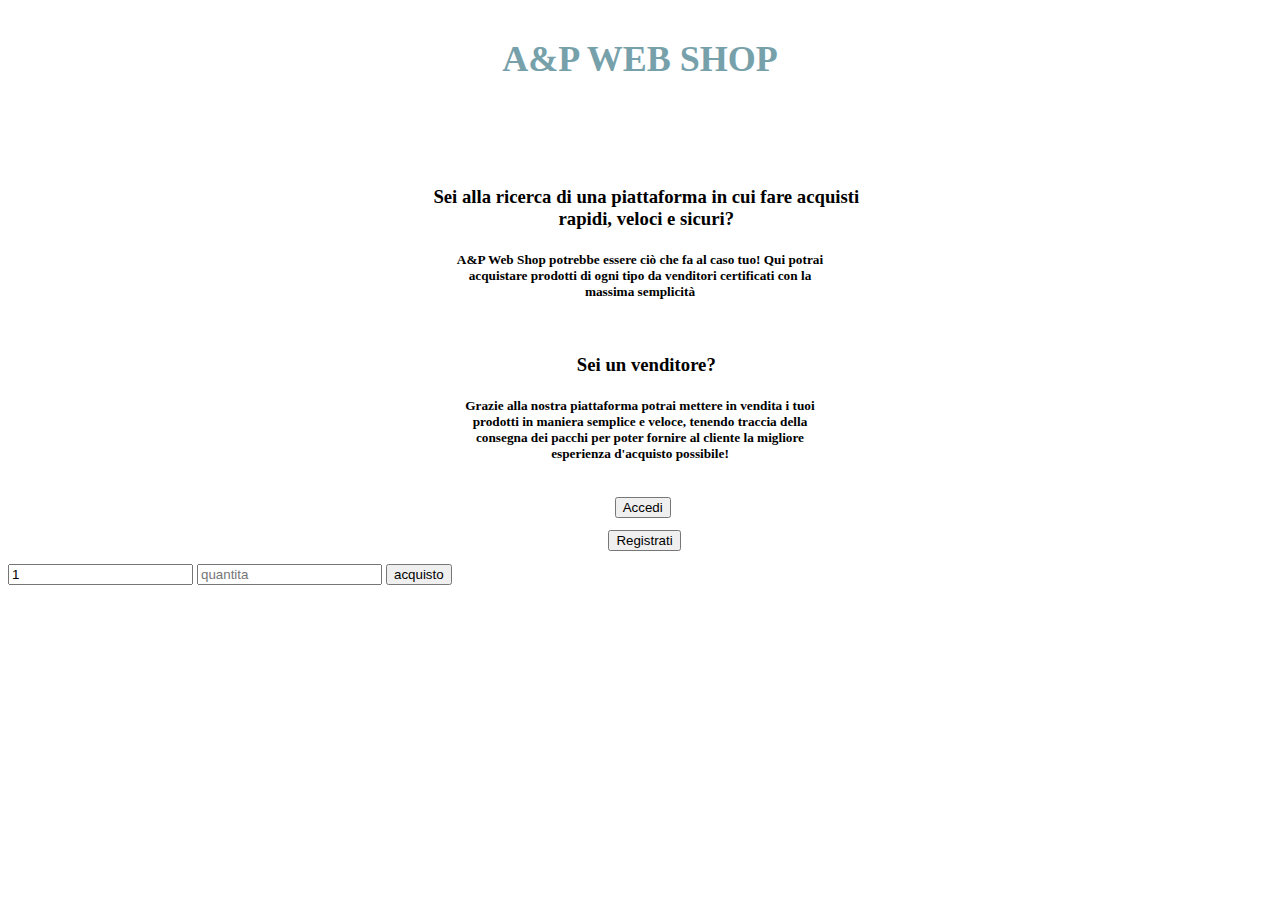
==== piattaforma/index.html @ 6e470e7d "Aggiornamento effettuaAcquisto()" ====
<!DOCTYPE html>
<html lang="it">

    <head>

        <meta charset="UTF-8">
        <title>A&P WEB SHOP</title>

        <link rel="stylesheet" href="style/indexStyle.css">
       <!--  <link rel="stylesheet" href="style/theme.css"> -->

    </head>

    <body>

        <div id="pagina">

            <div id="titolo">
                <h1>A&P WEB SHOP</h1>
            </div>

            <div class="sottoTitolo">
                <h3>Sei alla ricerca di una piattaforma in cui fare acquisti rapidi, veloci e sicuri?</h3>
                <h5>
                    A&P Web Shop potrebbe essere ciò che fa al caso tuo! Qui potrai acquistare prodotti di ogni tipo da venditori
                    certificati con la massima semplicità
                </h5>
            </div>

            <div class="sottoTitolo">
                <h3>Sei un venditore?</h3>
                <h5>
                    Grazie alla nostra piattaforma potrai mettere in vendita i tuoi prodotti in maniera semplice e veloce, tenendo traccia della consegna dei pacchi per poter fornire al cliente la migliore esperienza d'acquisto possibile!
                </h5>
            </div>

            <div id="button">
                <div class="btDiv" style="margin-left: 48%;">
                    <input class="functButton" type="button" onclick="location.href='pages/login.html'" value="Accedi">
                </div>
                
                <div class="btDiv" style="margin-left: 47.5%;">
                    <input class="functButton" type="button" onclick="location.href='pages/registrazione.html'" value="Registrati">
                </div>     
            </div>

        </div>

        <!-- PER TEST TODO: poi eliminalo -->
        <form action="library/controller.php" method="post">
            <input type="text" name="idprodotto" value="1">
            <input type="text" name="quantita" placeholder="quantita">
            <input type="submit" name="azione" value="acquisto">
        </form>
         

    </body>

</html>
---- piattaforma/style/indexStyle.css ----
/*Tema relativo alla pagina index.html*/

#titolo
{
    width: 100%;
    margin-top: 3%;
    padding-bottom: 5%;
    color: rgb(119, 161, 170);
    text-align: center;
    font-size: large;
}

.sottoTitolo
{
    width: 100%;
    padding-bottom: 1%;
    text-align: center;
}

.sottoTitolo h3
{
    margin-left: 33%;
    width: 35%;
}

.sottoTitolo h5
{
    margin-left: 35%;
    width: 30%;
}

#button
{
    width: 100%;
}

.btDiv
{
    width: 50%;
    /*margin-left: calc(48%);*/
    padding-bottom: 1%;
}
---- piattaforma/style/theme.css ----
/*Tema generale del progetto*/


body
{
    background-color: rgba(244, 91, 105, 1);
    font-family: Verdana, Geneva, sans-serif;
    overflow: auto;
}

#pagina
{
    width: 100%;
    overflow: hidden;
    background-color: white;
    padding: 20px 30px 30px 30px;
    border-radius: 10px; /* Bordi smussati */
    position: fixed; 
    top: 10%;
    left: 35%;
    width: 25%; 
    
}
#logo 
{
    display: block;
    margin-left: 100px;
    padding-bottom: 10 px;
}


input[type=text] {
    border-radius: 5px;
    background: #D2D2D2;
    width: 70%;
    border: 0;
    padding: 10px 10px;
    margin-top: 10px;
    right: 10%;
    text-transform: uppercase;
  }


input[type=password] {
    border-radius: 5px;
    background: #D2D2D2;
    border: 0;
    padding: 10px 10px;
    width: 70%;
    right: 10%;
    margin-top: 10px;
    text-transform: uppercase;
}


input[type=submit]{
    cursor: pointer;
    color: #fff;
    font-size: 16px;
    text-transform: uppercase;
    width: 40%;
    border: 0;
    background-color: rgba(244, 91, 105, 1);
    border-radius: 5px;
    margin-top: 10px;
    padding: 10px 10px;

    
}


/*Bottone relativo a funzioni (es. accesso, registrazione)*/
.functButton
{
    height: 35px;
    border-radius: 10%;
    border: 2px solid white;
    background-color: rgb(119, 161, 170);
}
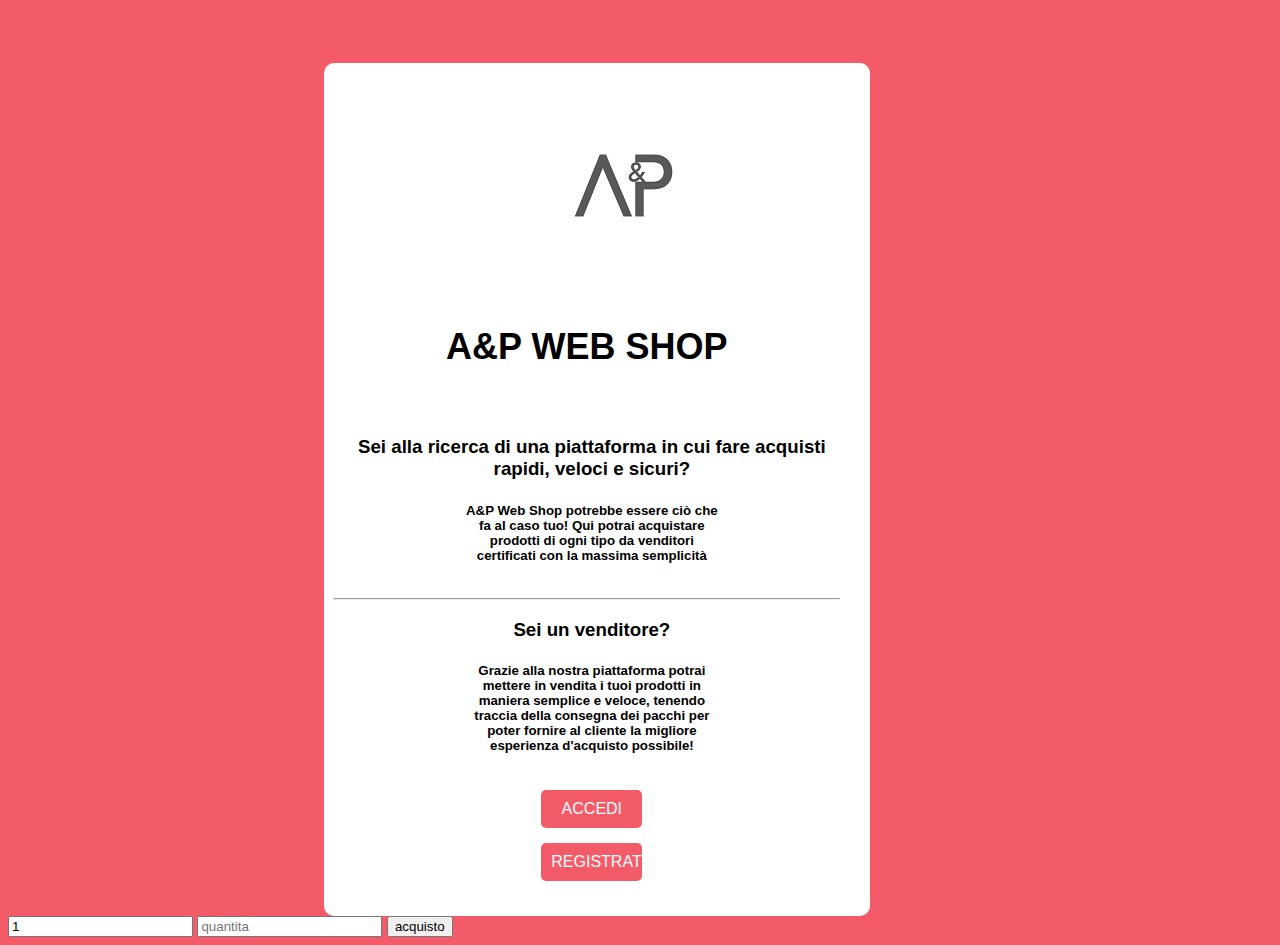
==== commit 2c5866ce: "homepage style 1.0" ====
--- a/piattaforma/index.html
+++ b/piattaforma/index.html
@@ -2,18 +2,22 @@
 <html lang="it">
 
     <head>
+        
 
         <meta charset="UTF-8">
         <title>A&P WEB SHOP</title>
 
         <link rel="stylesheet" href="style/indexStyle.css">
-       <!--  <link rel="stylesheet" href="style/theme.css"> -->
+        <!-- <link rel="stylesheet" href="style/theme.css"> -->
 
     </head>
 
     <body>
 
         <div id="pagina">
+            <div id="logo">
+                <img src="img/logo.png">  
+            </div>
 
             <div id="titolo">
                 <h1>A&P WEB SHOP</h1>
@@ -21,13 +25,15 @@
 
             <div class="sottoTitolo">
                 <h3>Sei alla ricerca di una piattaforma in cui fare acquisti rapidi, veloci e sicuri?</h3>
+                
                 <h5>
                     A&P Web Shop potrebbe essere ciò che fa al caso tuo! Qui potrai acquistare prodotti di ogni tipo da venditori
                     certificati con la massima semplicità
                 </h5>
             </div>
-
+            <hr>
             <div class="sottoTitolo">
+                
                 <h3>Sei un venditore?</h3>
                 <h5>
                     Grazie alla nostra piattaforma potrai mettere in vendita i tuoi prodotti in maniera semplice e veloce, tenendo traccia della consegna dei pacchi per poter fornire al cliente la migliore esperienza d'acquisto possibile!
@@ -35,11 +41,11 @@
             </div>
 
             <div id="button">
-                <div class="btDiv" style="margin-left: 48%;">
+                <div class="btDiv" >
                     <input class="functButton" type="button" onclick="location.href='pages/login.html'" value="Accedi">
                 </div>
                 
-                <div class="btDiv" style="margin-left: 47.5%;">
+                <div class="btDiv" >
                     <input class="functButton" type="button" onclick="location.href='pages/registrazione.html'" value="Registrati">
                 </div>     
             </div>
--- a/piattaforma/style/indexStyle.css
+++ b/piattaforma/style/indexStyle.css
@@ -1,37 +1,85 @@
 /*Tema relativo alla pagina index.html*/
+body
+{
+    background-color: rgba(244, 91, 105, 1);
+    font-family: Verdana, Geneva, sans-serif;
+    overflow: auto;
+}
+
+#pagina
+{
+    width: 80%;
+    overflow: hidden;
+    background-color: white;
+    padding: 10px 30px 30px 10px;
+    border-radius: 10px; /* Bordi smussati */
+    margin-top: 5%;
+    margin-left: 25%;
+    width: 40%; 
+}
+
+#logo 
+{
+    width: 100%;
+    margin-left: 35%;
+    margin-right: 23%;
+    padding-bottom: 10 px;
+}
 
 #titolo
 {
     width: 100%;
     margin-top: 3%;
     padding-bottom: 5%;
-    color: rgb(119, 161, 170);
+   
     text-align: center;
     font-size: large;
 }
 
+body
+{
+    background-color: rgba(244, 91, 105, 1);
+    font-family: Verdana, Geneva, sans-serif;
+    overflow: auto;
+}
 .sottoTitolo
-{
-    width: 100%;
+{   
+    
     padding-bottom: 1%;
     text-align: center;
 }
 
 .sottoTitolo h3
 {
-    margin-left: 33%;
-    width: 35%;
+    margin-left: 1%;
+    width: 100%;
 }
 
 .sottoTitolo h5
 {
-    margin-left: 35%;
-    width: 30%;
+    margin-left: 26%;
+    width: 50%;
 }
 
+.functButton{
+    cursor: pointer;
+   
+    color: #fff;
+    font-size: 16px;
+    text-transform: uppercase;
+    width: 40%;
+    border: 0;
+    background-color: rgba(244, 91, 105, 1);
+    border-radius: 5px;
+    margin-top: 10px;
+    padding: 10px 10px;
+    margin-left: 82%;
+    
+}
 #button
 {
     width: 100%;
+    display:inline-block;
 }
 
 .btDiv
--- a/piattaforma/style/theme.css
+++ b/piattaforma/style/theme.css
@@ -10,7 +10,7 @@
 
 #pagina
 {
-    width: 100%;
+
     overflow: hidden;
     background-color: white;
     padding: 20px 30px 30px 30px;
@@ -23,11 +23,18 @@
 }
 #logo 
 {
-    display: block;
-    margin-left: 100px;
+    margin-left: 23%;
+    margin-right: 23%;
     padding-bottom: 10 px;
 }
 
+
+select {
+    background-color: #D2D2D2;
+    font-size: 17px;
+    text-transform: uppercase;
+     border-radius: 5px;
+}
 
 input[type=text] {
     border-radius: 5px;
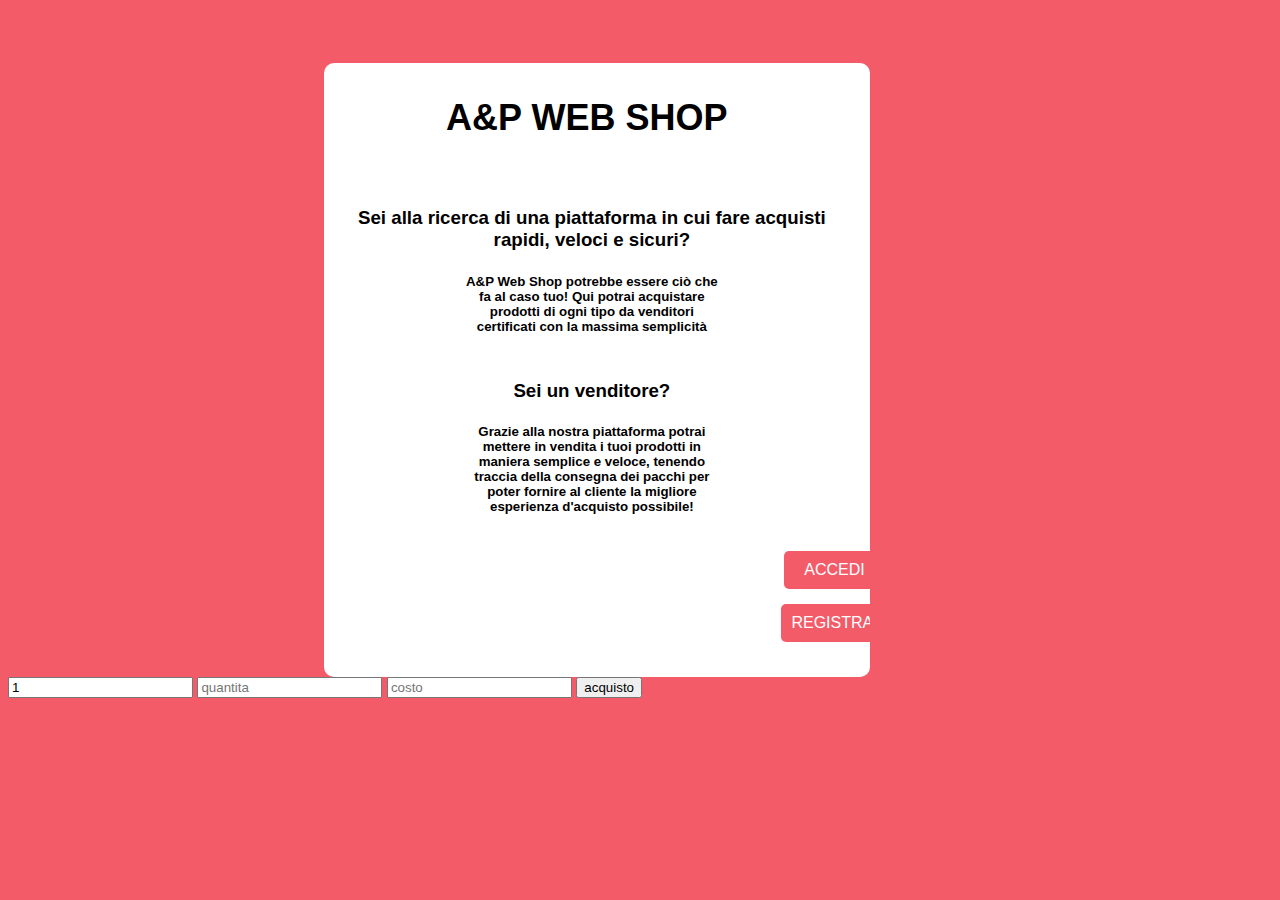
==== commit 2c9a6189: "Completamento funzione acquisto" ====
--- a/piattaforma/index.html
+++ b/piattaforma/index.html
@@ -2,22 +2,18 @@
 <html lang="it">
 
     <head>
-        
 
         <meta charset="UTF-8">
         <title>A&P WEB SHOP</title>
 
         <link rel="stylesheet" href="style/indexStyle.css">
-        <!-- <link rel="stylesheet" href="style/theme.css"> -->
+       <!--  <link rel="stylesheet" href="style/theme.css"> -->
 
     </head>
 
     <body>
 
         <div id="pagina">
-            <div id="logo">
-                <img src="img/logo.png">  
-            </div>
 
             <div id="titolo">
                 <h1>A&P WEB SHOP</h1>
@@ -25,15 +21,13 @@
 
             <div class="sottoTitolo">
                 <h3>Sei alla ricerca di una piattaforma in cui fare acquisti rapidi, veloci e sicuri?</h3>
-                
                 <h5>
                     A&P Web Shop potrebbe essere ciò che fa al caso tuo! Qui potrai acquistare prodotti di ogni tipo da venditori
                     certificati con la massima semplicità
                 </h5>
             </div>
-            <hr>
+
             <div class="sottoTitolo">
-                
                 <h3>Sei un venditore?</h3>
                 <h5>
                     Grazie alla nostra piattaforma potrai mettere in vendita i tuoi prodotti in maniera semplice e veloce, tenendo traccia della consegna dei pacchi per poter fornire al cliente la migliore esperienza d'acquisto possibile!
@@ -41,11 +35,11 @@
             </div>
 
             <div id="button">
-                <div class="btDiv" >
+                <div class="btDiv" style="margin-left: 48%;">
                     <input class="functButton" type="button" onclick="location.href='pages/login.html'" value="Accedi">
                 </div>
                 
-                <div class="btDiv" >
+                <div class="btDiv" style="margin-left: 47.5%;">
                     <input class="functButton" type="button" onclick="location.href='pages/registrazione.html'" value="Registrati">
                 </div>     
             </div>
@@ -56,6 +50,7 @@
         <form action="library/controller.php" method="post">
             <input type="text" name="idprodotto" value="1">
             <input type="text" name="quantita" placeholder="quantita">
+            <input type="text" name="costo" placeholder="costo">
             <input type="submit" name="azione" value="acquisto">
         </form>
          
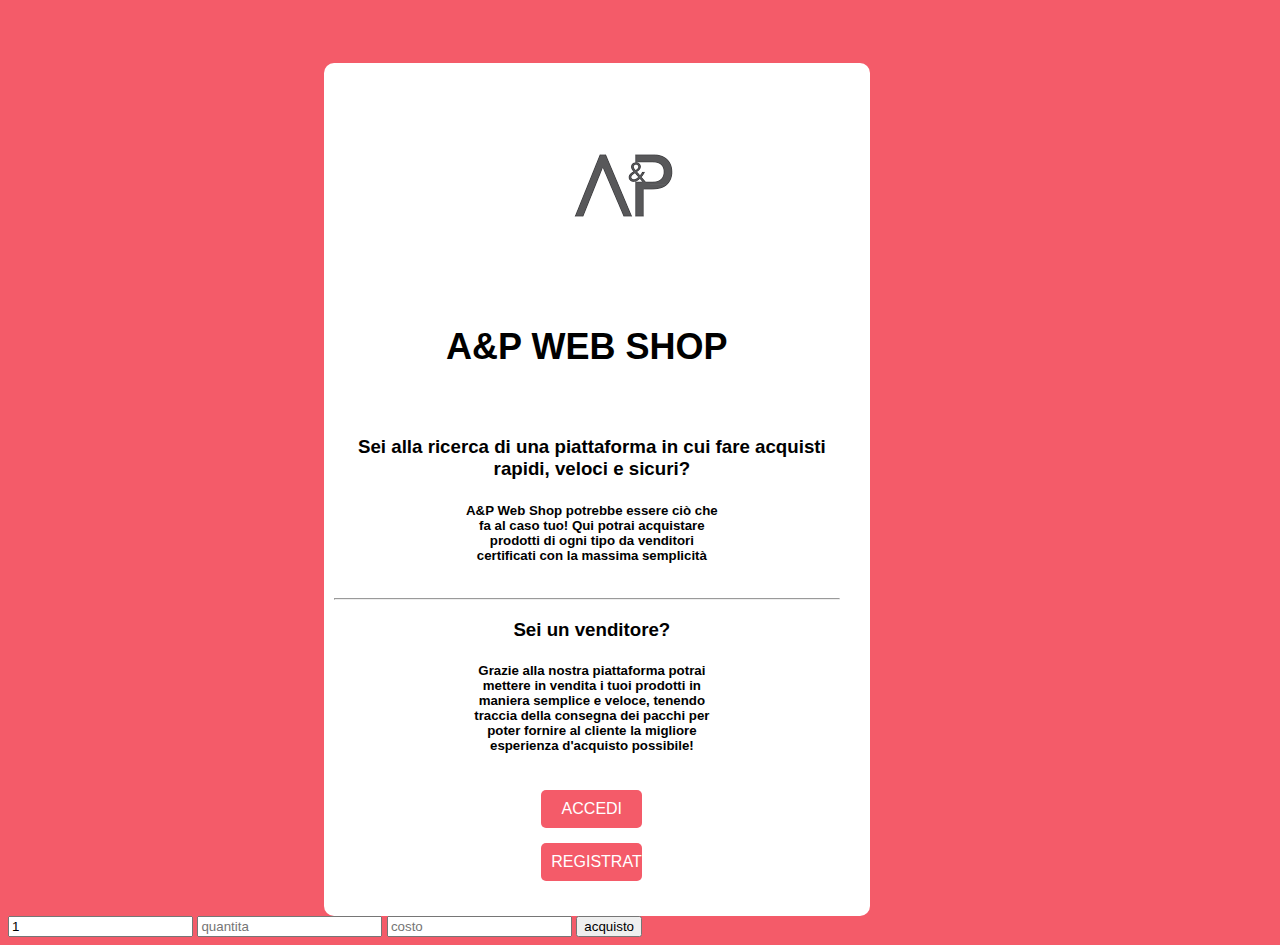
==== commit 9308c77b: "Merge branch 'development' of https://github.com/LucaAnto01/Corriere into development" ====
--- a/piattaforma/index.html
+++ b/piattaforma/index.html
@@ -2,18 +2,22 @@
 <html lang="it">
 
     <head>
+        
 
         <meta charset="UTF-8">
         <title>A&P WEB SHOP</title>
 
         <link rel="stylesheet" href="style/indexStyle.css">
-       <!--  <link rel="stylesheet" href="style/theme.css"> -->
+        <!-- <link rel="stylesheet" href="style/theme.css"> -->
 
     </head>
 
     <body>
 
         <div id="pagina">
+            <div id="logo">
+                <img src="img/logo.png">  
+            </div>
 
             <div id="titolo">
                 <h1>A&P WEB SHOP</h1>
@@ -21,13 +25,15 @@
 
             <div class="sottoTitolo">
                 <h3>Sei alla ricerca di una piattaforma in cui fare acquisti rapidi, veloci e sicuri?</h3>
+                
                 <h5>
                     A&P Web Shop potrebbe essere ciò che fa al caso tuo! Qui potrai acquistare prodotti di ogni tipo da venditori
                     certificati con la massima semplicità
                 </h5>
             </div>
-
+            <hr>
             <div class="sottoTitolo">
+                
                 <h3>Sei un venditore?</h3>
                 <h5>
                     Grazie alla nostra piattaforma potrai mettere in vendita i tuoi prodotti in maniera semplice e veloce, tenendo traccia della consegna dei pacchi per poter fornire al cliente la migliore esperienza d'acquisto possibile!
@@ -35,11 +41,11 @@
             </div>
 
             <div id="button">
-                <div class="btDiv" style="margin-left: 48%;">
+                <div class="btDiv" >
                     <input class="functButton" type="button" onclick="location.href='pages/login.html'" value="Accedi">
                 </div>
                 
-                <div class="btDiv" style="margin-left: 47.5%;">
+                <div class="btDiv" >
                     <input class="functButton" type="button" onclick="location.href='pages/registrazione.html'" value="Registrati">
                 </div>     
             </div>
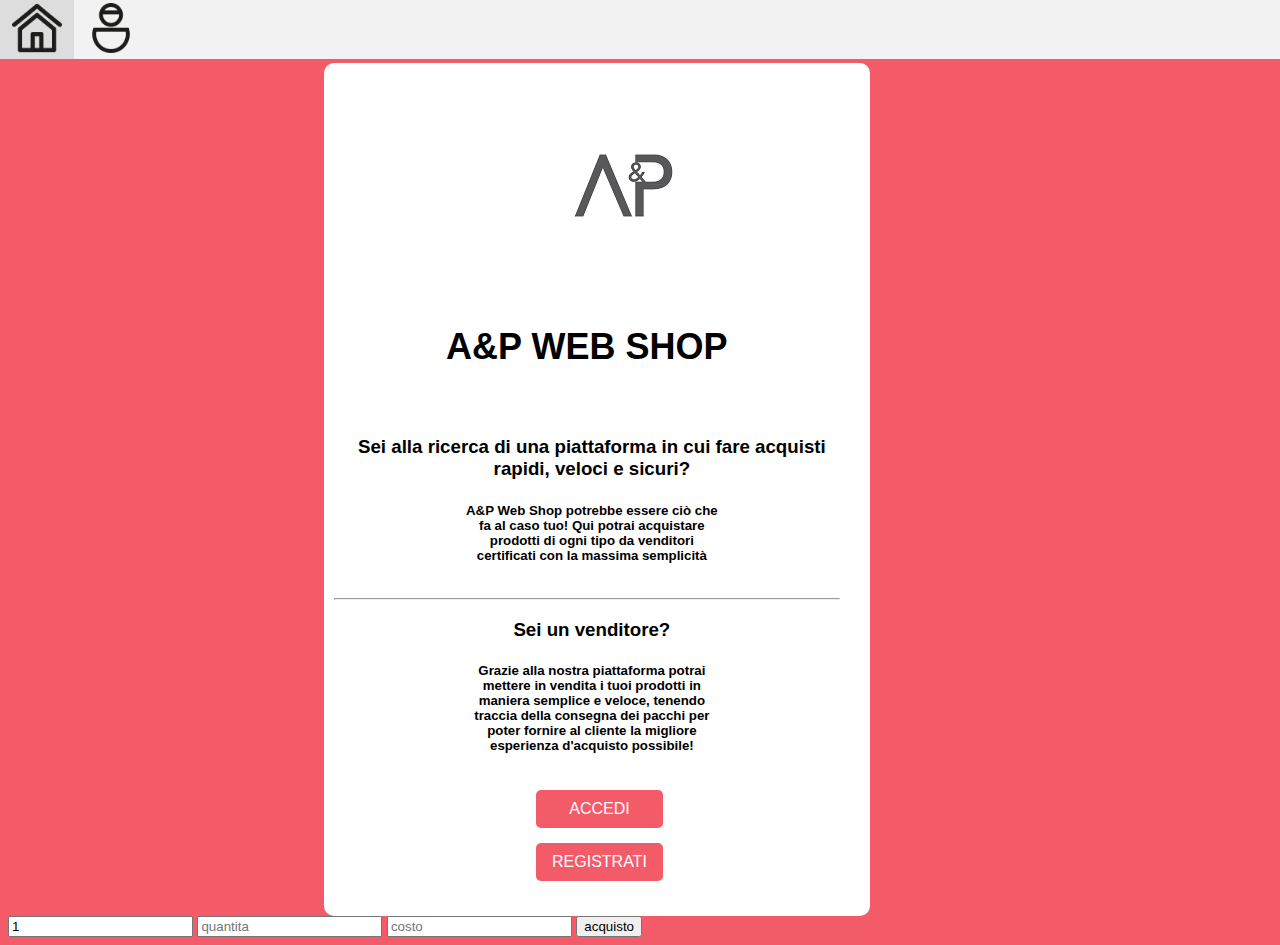
==== commit 719477e5: "inizio della navbar" ====
--- a/piattaforma/index.html
+++ b/piattaforma/index.html
@@ -6,14 +6,23 @@
 
         <meta charset="UTF-8">
         <title>A&P WEB SHOP</title>
-
+        <div class="navbar">
+            <a href="index.html">
+                <img src="img/home.png" width="50" 
+                height="50" />
+            </a>
+            <a href="index.html">
+                <img src="img/user.png" width="50" 
+                height="50" />
+            </a>
+        </div>
         <link rel="stylesheet" href="style/indexStyle.css">
         <!-- <link rel="stylesheet" href="style/theme.css"> -->
 
     </head>
 
     <body>
-
+        
         <div id="pagina">
             <div id="logo">
                 <img src="img/logo.png">  
--- a/piattaforma/style/indexStyle.css
+++ b/piattaforma/style/indexStyle.css
@@ -1,4 +1,29 @@
 /*Tema relativo alla pagina index.html*/
+.navbar {
+
+    background-color: #f2f2f2;
+    position: fixed; /* Set the navbar to fixed position */
+    top: 0; /* Position the navbar at the top of the page */
+    left: 0;
+    width: 100%; /* Full width */
+    height: 6.5%;
+
+}
+
+.navbar a:hover {
+    background: #ddd;
+    color: black;
+    height: 90%;
+  }
+
+.navbar a {
+    float: left;
+    color: black;
+    text-align: center;
+    padding: 3px 12px;
+    text-decoration: none;
+}
+
 body
 {
     background-color: rgba(244, 91, 105, 1);
@@ -67,13 +92,13 @@
     color: #fff;
     font-size: 16px;
     text-transform: uppercase;
-    width: 40%;
+    width: 50%;
     border: 0;
     background-color: rgba(244, 91, 105, 1);
     border-radius: 5px;
     margin-top: 10px;
     padding: 10px 10px;
-    margin-left: 82%;
+    margin-left: 80%;
     
 }
 #button
@@ -87,4 +112,5 @@
     width: 50%;
     /*margin-left: calc(48%);*/
     padding-bottom: 1%;
-}+}
+
--- a/piattaforma/style/theme.css
+++ b/piattaforma/style/theme.css
@@ -11,15 +11,13 @@
 #pagina
 {
 
-    overflow: hidden;
     background-color: white;
     padding: 20px 30px 30px 30px;
     border-radius: 10px; /* Bordi smussati */
-    position: fixed; 
+    margin: 10% 10% 10% 33%;
     top: 10%;
     left: 35%;
     width: 25%; 
-    
 }
 #logo 
 {
@@ -65,23 +63,14 @@
     color: #fff;
     font-size: 16px;
     text-transform: uppercase;
-    width: 40%;
+    width: 50%;
     border: 0;
     background-color: rgba(244, 91, 105, 1);
     border-radius: 5px;
     margin-top: 10px;
-    padding: 10px 10px;
-
-    
+    padding: 10px 10px;   
 }
 
 
-/*Bottone relativo a funzioni (es. accesso, registrazione)*/
-.functButton
-{
-    height: 35px;
-    border-radius: 10%;
-    border: 2px solid white;
-    background-color: rgb(119, 161, 170);
-}
 
+
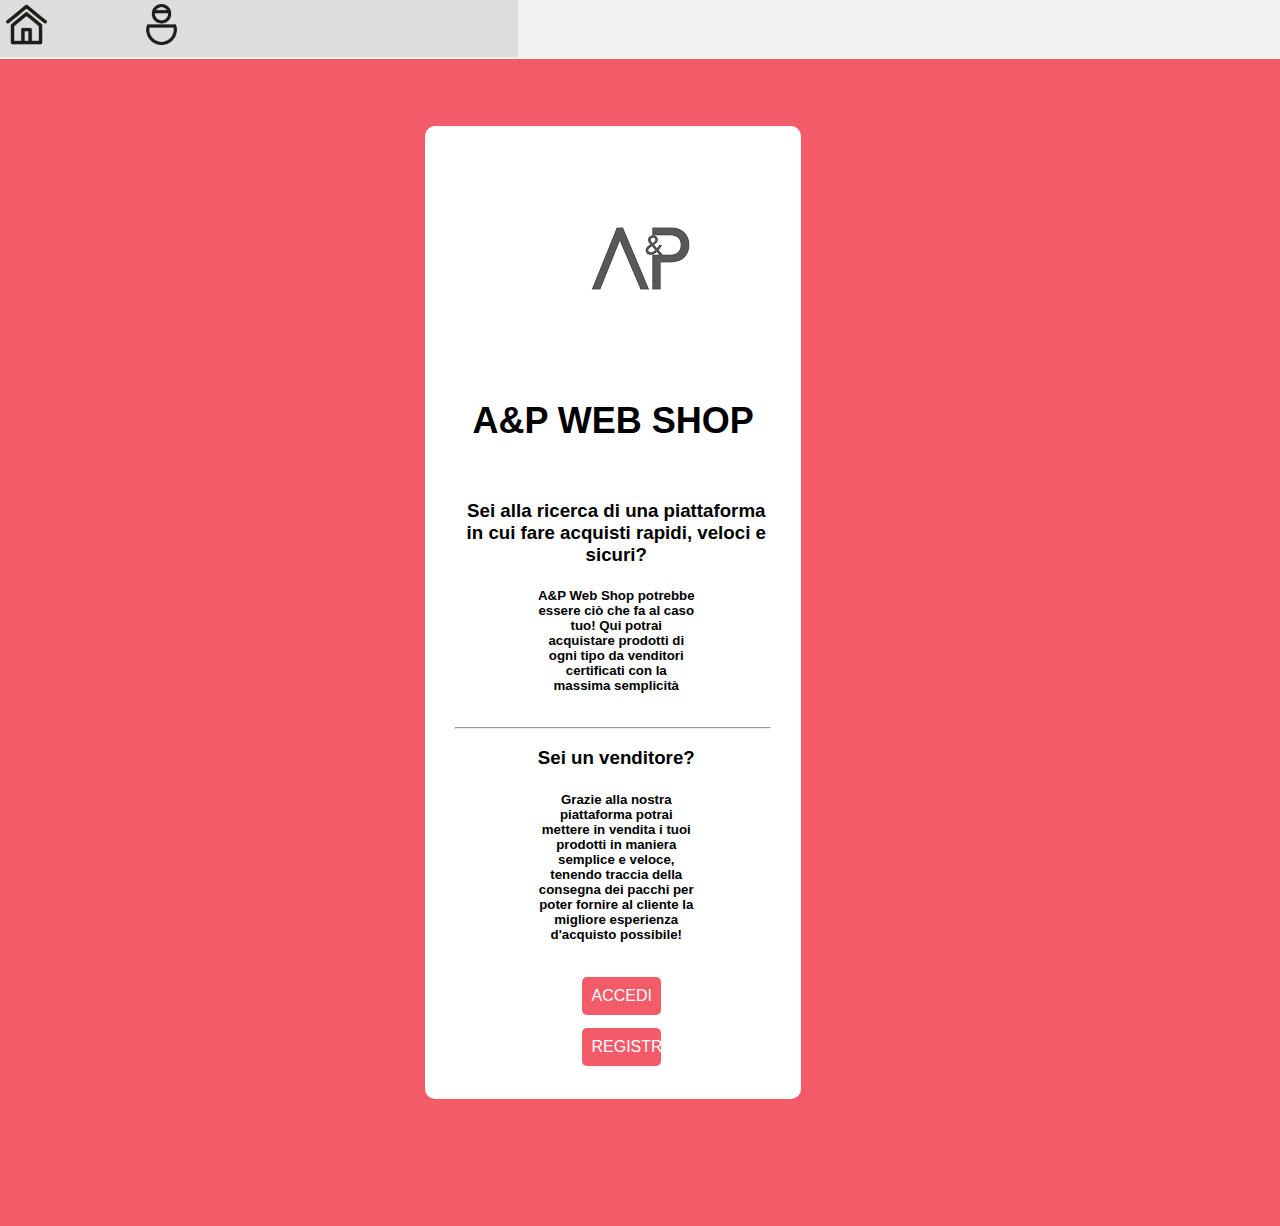
==== commit 5935e37f: "Aggiornamento stile immagini navbar" ====
--- a/piattaforma/index.html
+++ b/piattaforma/index.html
@@ -6,24 +6,25 @@
 
         <meta charset="UTF-8">
         <title>A&P WEB SHOP</title>
-        <div class="navbar">
-            <a href="index.html">
-                <img src="img/home.png" width="50" 
-                height="50" />
-            </a>
-            <a href="index.html">
-                <img src="img/user.png" width="50" 
-                height="50" />
-            </a>
-        </div>
+
         <link rel="stylesheet" href="style/indexStyle.css">
-        <!-- <link rel="stylesheet" href="style/theme.css"> -->
+        <link rel="stylesheet" href="style/theme.css">
 
     </head>
 
     <body>
         
         <div id="pagina">
+            
+            <div class="navbar">
+                <a href="index.html">
+                    <img src="img/home.png"/>
+                </a>
+                <a href="profilo.html">
+                    <img src="img/user.png"/>
+                </a>
+            </div>
+
             <div id="logo">
                 <img src="img/logo.png">  
             </div>
@@ -61,14 +62,14 @@
 
         </div>
 
-        <!-- PER TEST TODO: poi eliminalo -->
+        <!-- PER TEST TODO: poi eliminalo 
         <form action="library/controller.php" method="post">
             <input type="text" name="idprodotto" value="1">
             <input type="text" name="quantita" placeholder="quantita">
             <input type="text" name="costo" placeholder="costo">
             <input type="submit" name="azione" value="acquisto">
         </form>
-         
+        -->
 
     </body>
 
--- a/piattaforma/style/indexStyle.css
+++ b/piattaforma/style/indexStyle.css
@@ -1,28 +1,4 @@
 /*Tema relativo alla pagina index.html*/
-.navbar {
-
-    background-color: #f2f2f2;
-    position: fixed; /* Set the navbar to fixed position */
-    top: 0; /* Position the navbar at the top of the page */
-    left: 0;
-    width: 100%; /* Full width */
-    height: 6.5%;
-
-}
-
-.navbar a:hover {
-    background: #ddd;
-    color: black;
-    height: 90%;
-  }
-
-.navbar a {
-    float: left;
-    color: black;
-    text-align: center;
-    padding: 3px 12px;
-    text-decoration: none;
-}
 
 body
 {
--- a/piattaforma/style/theme.css
+++ b/piattaforma/style/theme.css
@@ -1,5 +1,4 @@
 /*Tema generale del progetto*/
-
 
 body
 {
@@ -72,5 +71,41 @@
 }
 
 
+.navbar {
+
+    background-color: #f2f2f2;
+    position: fixed; /* Set the navbar to fixed position */
+    top: 0; /* Position the navbar at the top of the page */
+    left: 0;
+    width: 100%; /* Full width */
+    height: 6.5%;
+
+}
+
+.navbar img {
+    width: 8%;
+    float: left;
+}
+
+.navbar a {
+    float: left;
+    color: black;
+    text-align: center;
+    text-decoration: none;
+    height: 100%;
+    padding-top: 0.35%;
+    padding-left: 0.5%;
+    margin-right: -30%;
+}
+
+.navbar a:hover {
+    background: #ddd;
+    color: black;
+    height: 90%;
+  }
 
 
+/*#homeImg {
+    width: 50px;
+    height: 50px;
+}*/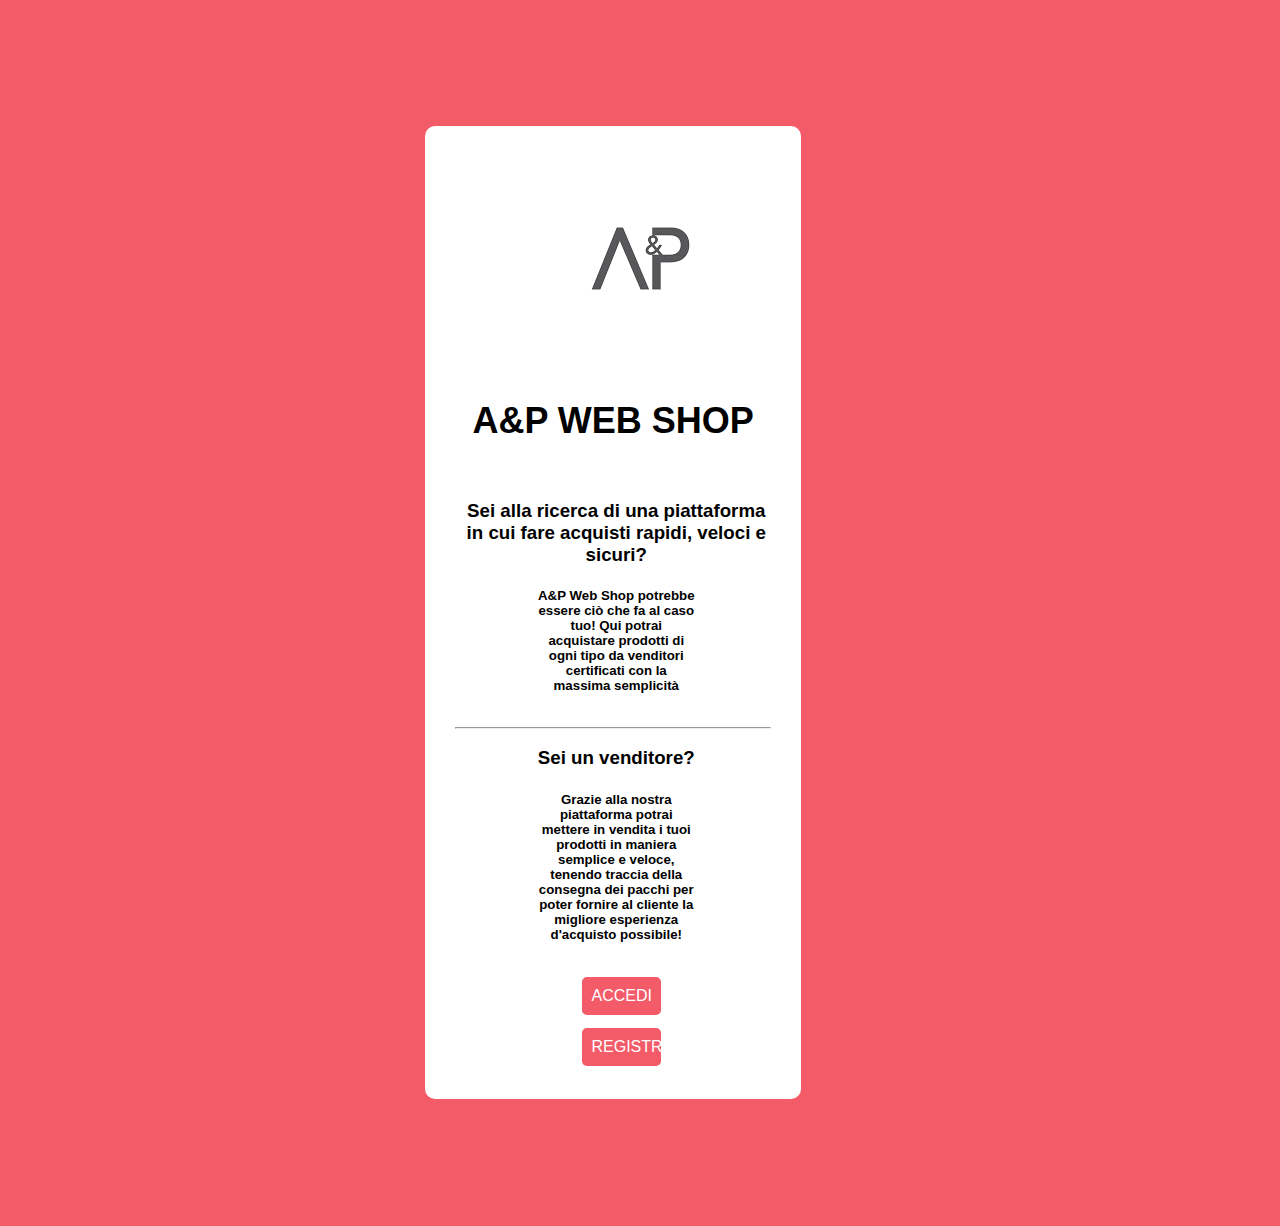
==== commit ee5e8688: "Correzioni generali" ====
--- a/piattaforma/index.html
+++ b/piattaforma/index.html
@@ -16,14 +16,14 @@
         
         <div id="pagina">
             
-            <div class="navbar">
+             <!--<div class="navbar">
                 <a href="index.html">
                     <img src="img/home.png"/>
                 </a>
                 <a href="profilo.html">
                     <img src="img/user.png"/>
                 </a>
-            </div>
+            </div>-->
 
             <div id="logo">
                 <img src="img/logo.png">  
--- a/piattaforma/style/theme.css
+++ b/piattaforma/style/theme.css
@@ -69,7 +69,16 @@
     margin-top: 10px;
     padding: 10px 10px;   
 }
-
+input[list]{
+    border-radius: 5px;
+    background: #D2D2D2;
+    width: 70%;
+    border: 0;
+    padding: 10px 10px;
+    margin-top: 10px;
+    right: 10%;
+    text-transform: uppercase;
+}
 
 .navbar {
 
@@ -104,7 +113,65 @@
     height: 90%;
   }
 
+.profilo #pagina{
+    width: 35%; 
+}
+#nuovoProdotto {
+    background-color: white;
+    padding: 20px 30px 30px 30px;
+    border-radius: 10px; /* Bordi smussati */
+    margin: 10% 10% 10% 33%;
+    top: 10%;
+    left: 35%;
+    width: 25%; 
 
+}
+
+#nuovoProdotto input[type=text]{
+    border-radius: 5px;
+    width: 50%;
+    border: 0;
+    padding: 10px 10px;
+    margin-top: 10px;
+    right: 10%;
+    text-transform: uppercase;
+    font-size: 18px;
+}
+
+#nuovoProdotto input[type=number]{
+    background: #D2D2D2;
+    border-radius: 5px;
+    width: 50%;
+    border: 0;
+    padding: 10px 10px;
+    margin-top: 10px;
+    right: 10%;
+    text-transform: uppercase;
+    font-size: 18px;
+}
+
+#nuovoProdotto .button {
+    cursor: pointer;
+    color: #fff;
+    font-size: 16px;
+    text-transform: uppercase;
+    width: 25%;
+    border: 0;
+    background-color: rgba(244, 91, 105, 1);
+    border-radius: 5px;
+    margin-top: 10px;
+    padding: 10px 10px; 
+}
+
+#home {
+    background-color: white;
+    padding: 20px 30px 30px 30px;
+    border-radius: 10px; /* Bordi smussati */
+    margin: 10% 10% 10% 33%;
+    top: 10%;
+    left: 30%;
+    width: 35%; 
+}
 /*#homeImg {
     width: 50px;
     height: 50px;
